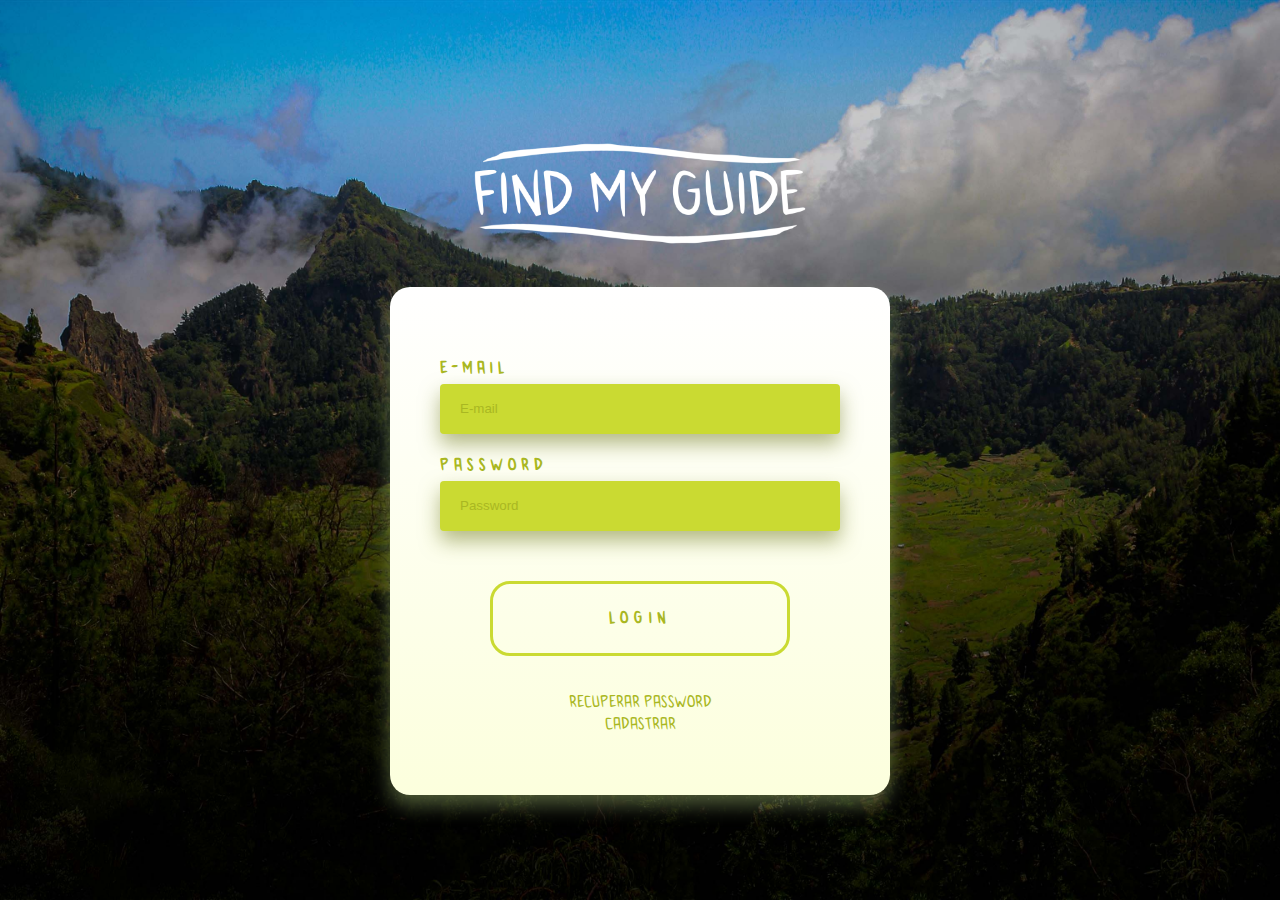
==== Projeto.v2/HTML/index.html @ 43320adc "adicinado font" ====
<!DOCTYPE html>
<html lang="PT">
<head>
    <meta charset="UTF-8">
    <meta http-equiv="X-UA-Compatible" content="IE=edge">
    <meta name="viewport" content="width=device-width, initial-scale=1.0">
    <link rel="stylesheet" href="../CSS/style.css">
    <title>Login</title>
</head>
<body>
    <div class="main">
    <a href="#"><img src="../Imagens/Icones/logo.png" alt="perfil"></a>   
    <div class="box_login">
        <div class="form_itens">
            <form action="feed.html">
                <div class="login_data">
                    <label for="E-mail">E-mail</label>
                    <input type="email" placeholder="E-mail">  
                </div>
                <div class="login_data">
                   <label for="Password">Password</label>
                   <input type="Password" placeholder="Password">  
               </div>
        
        </div>
       
        </form>
        <div class="login_button">Login</div>
        
        <div class="login_rediretc">
            <a href="recuperar.html">Recuperar Password</a>
            <a href="cadastrar.html">Cadastrar</a>
        </div>
    </div>  
   </div>

</body>
</html>
---- Projeto.v2/CSS/style.css ----
@font-face { font-family: BakbakOne; src: url('../Fonts/Anime\ Inept.otf'); } 

*{
    margin: 0;
    padding: 0;
    box-sizing: border-box;
}
body{
    font-family: BakbakOne;
    
    display: flex;
    flex-direction: column;
    justify-content: center;
    align-items: center;

    margin: 0;
    min-height: 100vh;

    overflow-x: hidden;
    overflow-y: hidden;

    background-image: url(../Imagens/Imagenspublicadas/bg_login_img.jpg);
    background-repeat: no-repeat;
    background-size: cover;
    background-position: center center;
}


.main{
    display: flex;
    flex-direction: column;
    justify-content: center;
    align-items: center;

    width: 100vw;
    height: 100vh;
}
.main img{
    align-self: center;
    max-width: 350px;
    width: 50vw;
    object-fit: cover;

    
}
.box_login{
    display: flex;
    flex-direction: column;
    justify-content: center;
    align-items: center;
    
    background-image: linear-gradient(#FFFFFF, #FCFFDD);
    box-shadow: 0px 10px 20px #c6e48d63;
    padding: 50px;
    border-top-left-radius: 20px;
    border-top-right-radius: 20px;
    border-bottom-right-radius: 20px;
    border-bottom-left-radius: 20px;
    
    
}

.box_login .login_data{
    display: flex;
    flex-direction: column;
    align-items: flex-start;
    width: 100%;
    margin-top: 20px;

    
}


.login_data label{
font-weight: 800;
color:#A9B722;
margin-bottom: 5px;
letter-spacing: 5px;
}
.login_data input{
    width: 80vw;
    max-width: 400px;
    height: 50px;
    border-radius: 4px;
    outline: none;
    border: none;
    color:#A9B722;
    background-color:#CADA32 ;
    box-shadow: 0px 10px 20px #7a832d8f;
}

.login_data input::placeholder{
    color:#A9B722;
    padding: 12px 20px;
    margin: 8px 0;
}





.main .login_button{
    display: flex;
    justify-content: center;
    align-items: center;

    font-weight: 800;
    color:#A9B722;
    margin-bottom: 5px;
    letter-spacing: 5px;
    margin-top: 50px;

    width: 70vw;
    height: 75px;
    max-width: 300px;
    border-style: solid;
    border-radius: 20px;
    border-color:#CADA32;

    cursor: pointer;

    background-color:#00000000;
    
    transform: 1s;
}
.main .login_button:hover{
    background-color:#CADA32;
    box-shadow: 0px 10px 20px #7a832d8f;
}

.login_rediretc{
    display: flex;
    justify-content: center;
    align-items: center;
    flex-direction: column;
    margin-top: 30px;
    margin-bottom: 10px;
}

.login_rediretc a{
  color:#A9B722;
  text-decoration: none;
}

.login_rediretc a:hover{
    text-decoration: underline;
}

@media only screen and (max-width: 500px) {
    .main{
        margin-bottom: 0;
        justify-content: flex-end;
    }
    .box_login{
        border-bottom-right-radius: 0px;
        border-bottom-left-radius: 0px;
        
    }
    .main img{
        align-self: center;
        max-width: 350px;
        width: 70vw;
        object-fit: cover;
    }
  }
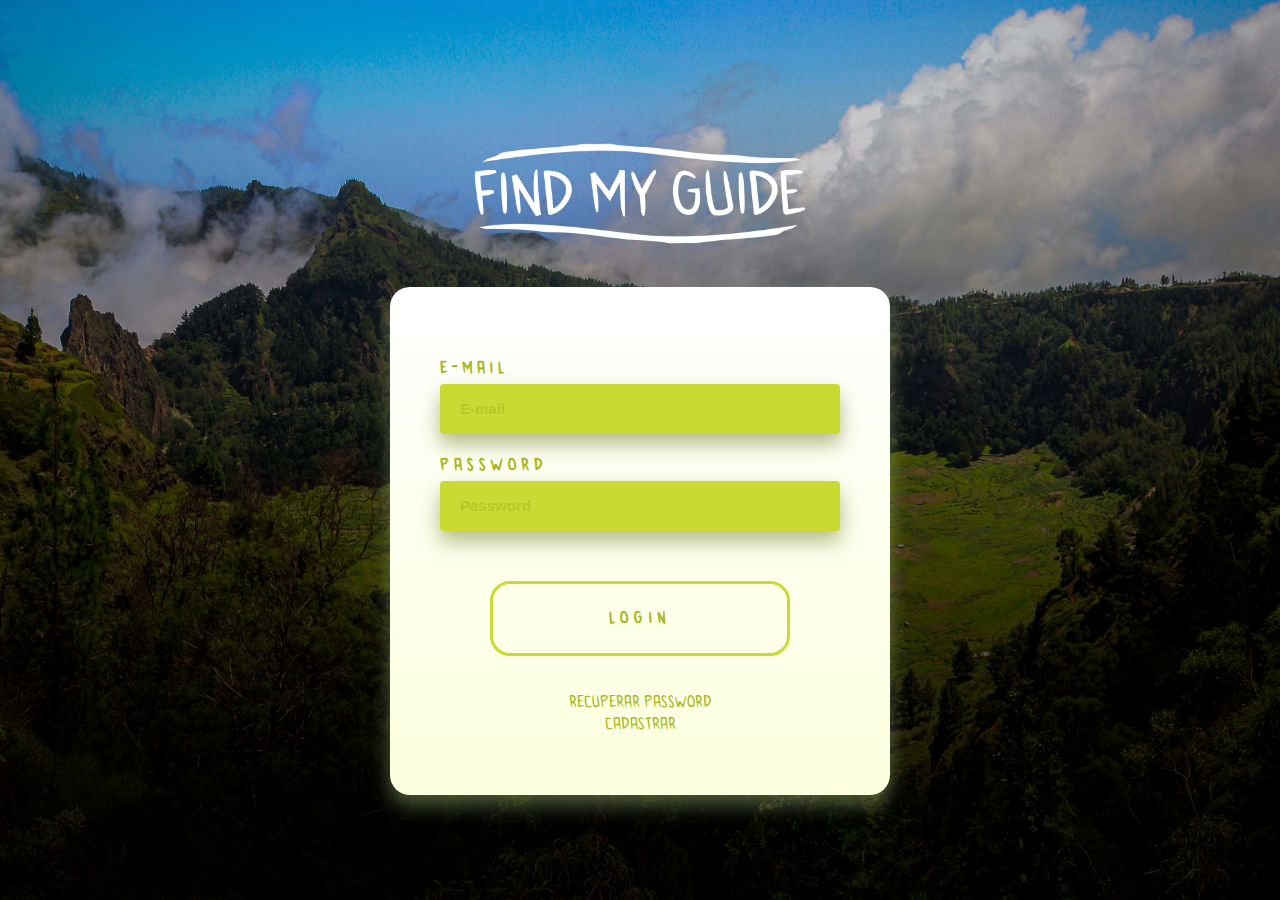
==== commit 1cb988cc: "atualizacoes em perfil" ====
--- a/Projeto.v2/HTML/index.html
+++ b/Projeto.v2/HTML/index.html
@@ -9,7 +9,7 @@
 </head>
 <body>
     <div class="main">
-    <a href="#"><img src="../Imagens/Icones/logo.png" alt="perfil"></a>   
+    <a href="#"><img src="../Imagens/Icones/logo.png" alt="logo"></a>   
     <div class="box_login">
         <div class="form_itens">
             <form action="feed.html">
@@ -24,8 +24,8 @@
         
         </div>
        
-        </form>
-        <div class="login_button">Login</div>
+        </form action="feed.html">
+        <div class="login_button"><a href="feed.html">Login</a></div>
         
         <div class="login_rediretc">
             <a href="recuperar.html">Recuperar Password</a>
--- a/Projeto.v2/CSS/style.css
+++ b/Projeto.v2/CSS/style.css
@@ -12,9 +12,6 @@
     flex-direction: column;
     justify-content: center;
     align-items: center;
-
-    margin: 0;
-    min-height: 100vh;
 
     overflow-x: hidden;
     overflow-y: hidden;
@@ -32,16 +29,18 @@
     justify-content: center;
     align-items: center;
 
+    overflow-x: hidden;
+    overflow-y: hidden;
+
     width: 100vw;
     height: 100vh;
 }
 .main img{
-    align-self: center;
     max-width: 350px;
     width: 50vw;
+    align-self: center;
     object-fit: cover;
 
-    
 }
 .box_login{
     display: flex;
@@ -49,15 +48,15 @@
     justify-content: center;
     align-items: center;
     
-    background-image: linear-gradient(#FFFFFF, #FCFFDD);
-    box-shadow: 0px 10px 20px #c6e48d63;
-    padding: 50px;
     border-top-left-radius: 20px;
     border-top-right-radius: 20px;
     border-bottom-right-radius: 20px;
     border-bottom-left-radius: 20px;
-    
-    
+
+    padding: 50px; 
+    background-image: linear-gradient(#FFFFFF, #FCFFDD);
+    box-shadow: 0px 10px 20px #c6e48d63;
+     
 }
 
 .box_login .login_data{
@@ -65,38 +64,56 @@
     flex-direction: column;
     align-items: flex-start;
     width: 100%;
-    margin-top: 20px;
-
-    
+    margin-top: 20px;   
 }
 
-
 .login_data label{
-font-weight: 800;
-color:#A9B722;
-margin-bottom: 5px;
-letter-spacing: 5px;
+    font-weight: 800;
+    color:#A9B722;
+    margin-bottom: 5px;
+    letter-spacing: 5px;
 }
 .login_data input{
-    width: 80vw;
     max-width: 400px;
     height: 50px;
+    width: 80vw;
+
+    padding: 12px 20px;
+   
+
+    font-size: 15px;
+    font-weight: 700;
+
     border-radius: 4px;
-    outline: none;
-    border: none;
     color:#A9B722;
     background-color:#CADA32 ;
     box-shadow: 0px 10px 20px #7a832d8f;
+    outline: none;
+    border: none;
 }
 
 .login_data input::placeholder{
+    color:#a8b7228a;
+    
+}
+.login_button a:link{
+    font-weight: 800;
     color:#A9B722;
-    padding: 12px 20px;
-    margin: 8px 0;
+    letter-spacing: 5px;
+    text-decoration: none;
 }
-
-
-
+.login_button a:active{
+    font-weight: 800;
+    color:#A9B722;
+    letter-spacing: 5px;
+    text-decoration: none;
+}
+.login_button a:visited{
+    font-weight: 800;
+    color:#A9B722;
+    letter-spacing: 5px;
+    text-decoration: none;
+}
 
 
 .main .login_button{
@@ -104,23 +121,19 @@
     justify-content: center;
     align-items: center;
 
-    font-weight: 800;
-    color:#A9B722;
-    margin-bottom: 5px;
-    letter-spacing: 5px;
-    margin-top: 50px;
-
     width: 70vw;
     height: 75px;
     max-width: 300px;
+
+    margin-bottom: 5px;
+    margin-top: 50px;
+
     border-style: solid;
     border-radius: 20px;
     border-color:#CADA32;
+    background-color:#00000000;
 
     cursor: pointer;
-
-    background-color:#00000000;
-    
     transform: 1s;
 }
 .main .login_button:hover{
